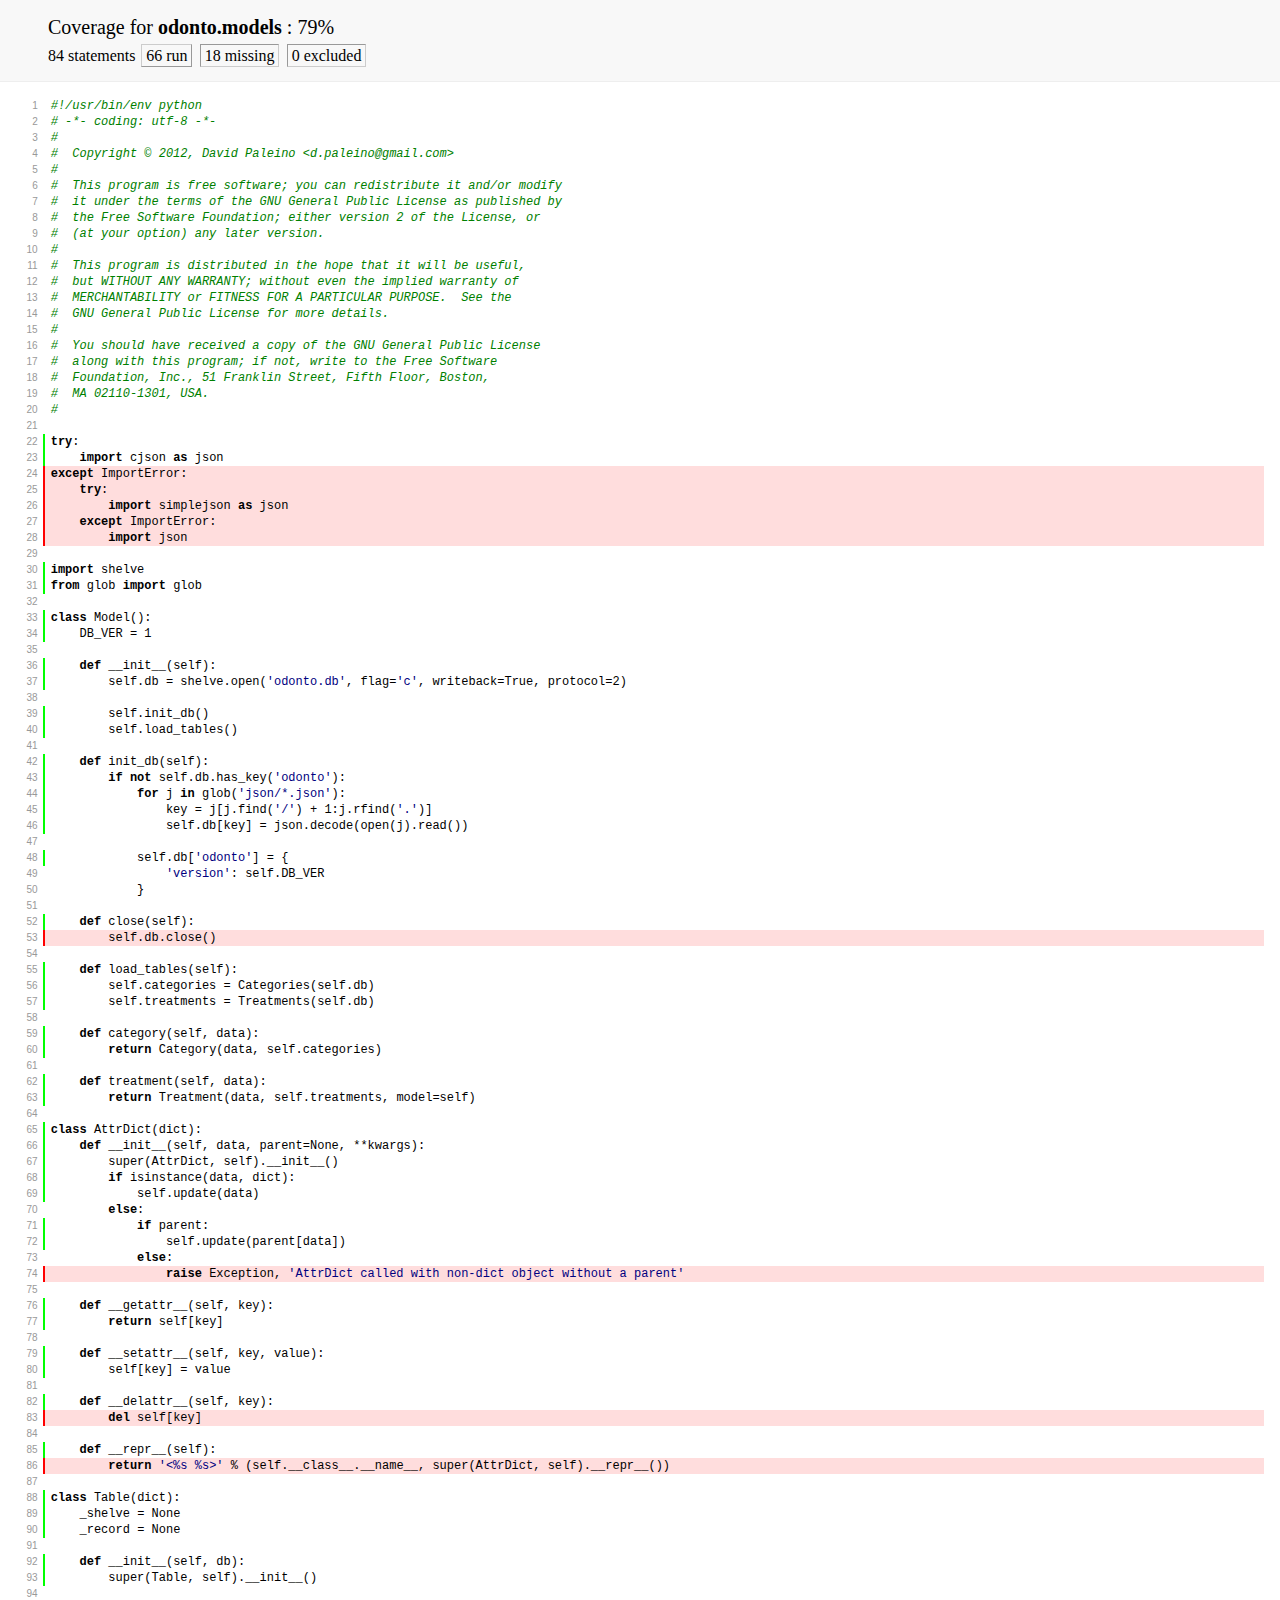
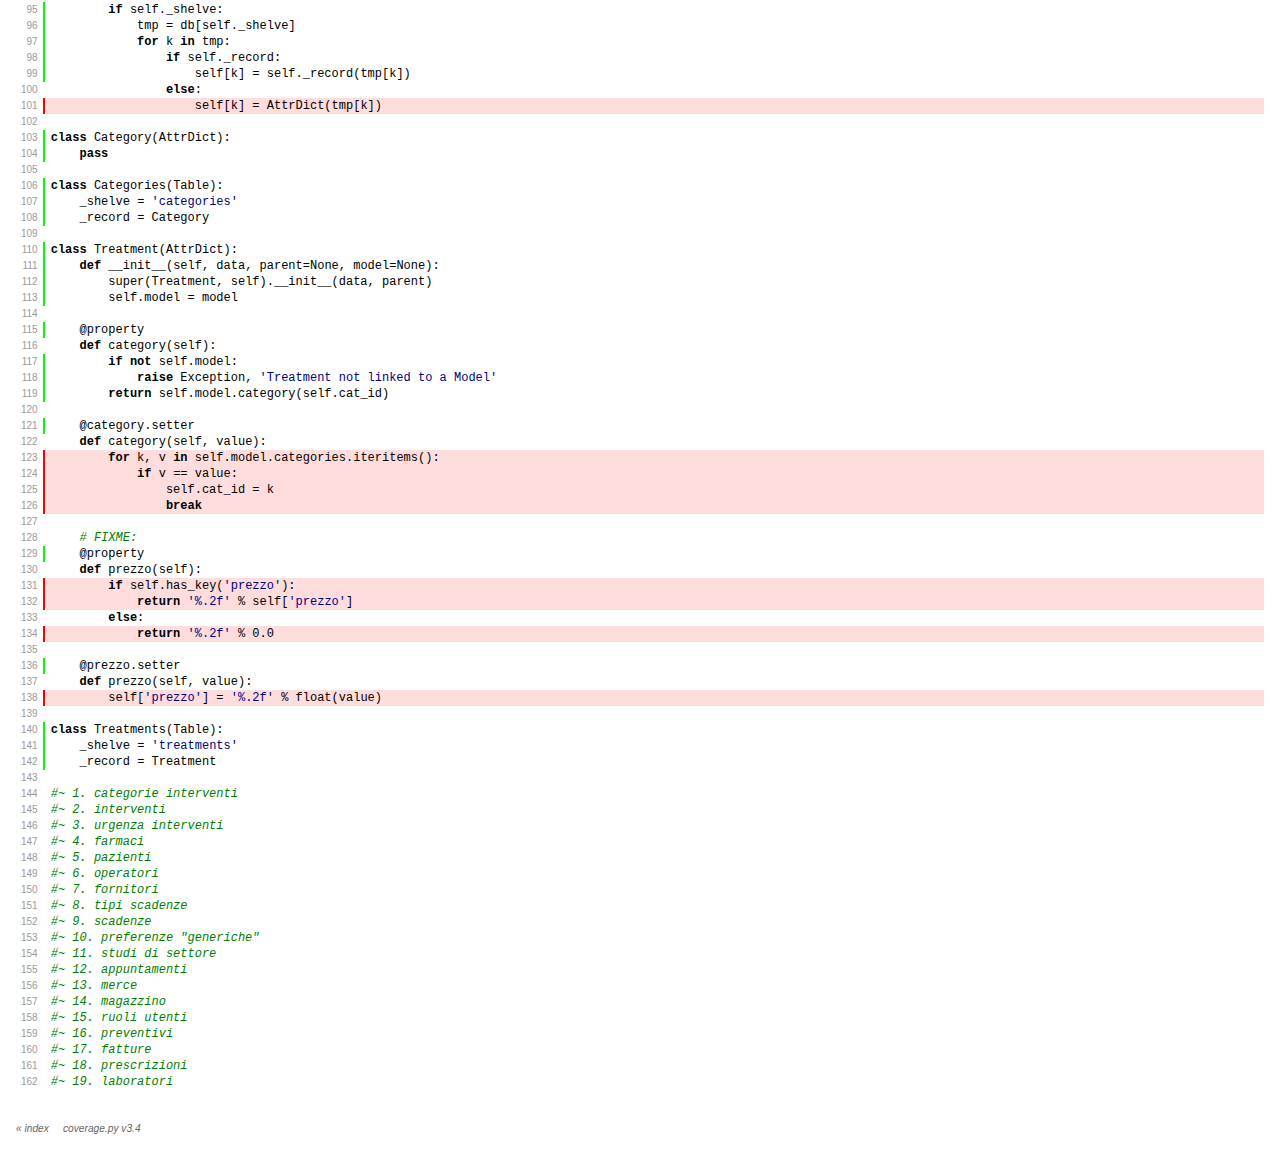
==== cover/odonto_models.html @ ccaab61a "Fix testsuite" ====
<!doctype html PUBLIC "-//W3C//DTD html 4.01//EN" "http://www.w3.org/TR/html4/strict.dtd">
<html>
<head>
    <meta http-equiv='Content-Type' content='text/html; charset=utf-8'>
    
    
    <meta http-equiv='X-UA-Compatible' content='IE=emulateIE7' />
    <title>Coverage for odonto.models: 79%</title>
    <link rel='stylesheet' href='style.css' type='text/css'>
    <script type='text/javascript' src='jquery.min.js'></script>
    <script type='text/javascript' src='coverage_html.js'></script>
    <script type='text/javascript' charset='utf-8'>
        jQuery(document).ready(pyfile_ready);
    </script>
</head>
<body id='pyfile'>

<div id='header'>
    <div class='content'>
        <h1>Coverage for <b>odonto.models</b> :
            <span class='pc_cov'>79%</span>
        </h1>
        <h2 class='stats'>
            84 statements
            <span class='run hide_run' onclick='toggle_lines(this, "run")'>66 run</span>
            <span class='mis' onclick='toggle_lines(this, "mis")'>18 missing</span>
            <span class='exc' onclick='toggle_lines(this, "exc")'>0 excluded</span>
            
        </h2>
    </div>
</div>

<div id='source'>
    <table cellspacing='0' cellpadding='0'>
        <tr>
            <td class='linenos' valign='top'>
<p id='n1' class='pln'><a href='#n1'>1</a></p>
<p id='n2' class='pln'><a href='#n2'>2</a></p>
<p id='n3' class='pln'><a href='#n3'>3</a></p>
<p id='n4' class='pln'><a href='#n4'>4</a></p>
<p id='n5' class='pln'><a href='#n5'>5</a></p>
<p id='n6' class='pln'><a href='#n6'>6</a></p>
<p id='n7' class='pln'><a href='#n7'>7</a></p>
<p id='n8' class='pln'><a href='#n8'>8</a></p>
<p id='n9' class='pln'><a href='#n9'>9</a></p>
<p id='n10' class='pln'><a href='#n10'>10</a></p>
<p id='n11' class='pln'><a href='#n11'>11</a></p>
<p id='n12' class='pln'><a href='#n12'>12</a></p>
<p id='n13' class='pln'><a href='#n13'>13</a></p>
<p id='n14' class='pln'><a href='#n14'>14</a></p>
<p id='n15' class='pln'><a href='#n15'>15</a></p>
<p id='n16' class='pln'><a href='#n16'>16</a></p>
<p id='n17' class='pln'><a href='#n17'>17</a></p>
<p id='n18' class='pln'><a href='#n18'>18</a></p>
<p id='n19' class='pln'><a href='#n19'>19</a></p>
<p id='n20' class='pln'><a href='#n20'>20</a></p>
<p id='n21' class='pln'><a href='#n21'>21</a></p>
<p id='n22' class='stm run hide_run'><a href='#n22'>22</a></p>
<p id='n23' class='stm run hide_run'><a href='#n23'>23</a></p>
<p id='n24' class='stm mis'><a href='#n24'>24</a></p>
<p id='n25' class='stm mis'><a href='#n25'>25</a></p>
<p id='n26' class='stm mis'><a href='#n26'>26</a></p>
<p id='n27' class='stm mis'><a href='#n27'>27</a></p>
<p id='n28' class='stm mis'><a href='#n28'>28</a></p>
<p id='n29' class='pln'><a href='#n29'>29</a></p>
<p id='n30' class='stm run hide_run'><a href='#n30'>30</a></p>
<p id='n31' class='stm run hide_run'><a href='#n31'>31</a></p>
<p id='n32' class='pln'><a href='#n32'>32</a></p>
<p id='n33' class='stm run hide_run'><a href='#n33'>33</a></p>
<p id='n34' class='stm run hide_run'><a href='#n34'>34</a></p>
<p id='n35' class='pln'><a href='#n35'>35</a></p>
<p id='n36' class='stm run hide_run'><a href='#n36'>36</a></p>
<p id='n37' class='stm run hide_run'><a href='#n37'>37</a></p>
<p id='n38' class='pln'><a href='#n38'>38</a></p>
<p id='n39' class='stm run hide_run'><a href='#n39'>39</a></p>
<p id='n40' class='stm run hide_run'><a href='#n40'>40</a></p>
<p id='n41' class='pln'><a href='#n41'>41</a></p>
<p id='n42' class='stm run hide_run'><a href='#n42'>42</a></p>
<p id='n43' class='stm run hide_run'><a href='#n43'>43</a></p>
<p id='n44' class='stm run hide_run'><a href='#n44'>44</a></p>
<p id='n45' class='stm run hide_run'><a href='#n45'>45</a></p>
<p id='n46' class='stm run hide_run'><a href='#n46'>46</a></p>
<p id='n47' class='pln'><a href='#n47'>47</a></p>
<p id='n48' class='stm run hide_run'><a href='#n48'>48</a></p>
<p id='n49' class='pln'><a href='#n49'>49</a></p>
<p id='n50' class='pln'><a href='#n50'>50</a></p>
<p id='n51' class='pln'><a href='#n51'>51</a></p>
<p id='n52' class='stm run hide_run'><a href='#n52'>52</a></p>
<p id='n53' class='stm mis'><a href='#n53'>53</a></p>
<p id='n54' class='pln'><a href='#n54'>54</a></p>
<p id='n55' class='stm run hide_run'><a href='#n55'>55</a></p>
<p id='n56' class='stm run hide_run'><a href='#n56'>56</a></p>
<p id='n57' class='stm run hide_run'><a href='#n57'>57</a></p>
<p id='n58' class='pln'><a href='#n58'>58</a></p>
<p id='n59' class='stm run hide_run'><a href='#n59'>59</a></p>
<p id='n60' class='stm run hide_run'><a href='#n60'>60</a></p>
<p id='n61' class='pln'><a href='#n61'>61</a></p>
<p id='n62' class='stm run hide_run'><a href='#n62'>62</a></p>
<p id='n63' class='stm run hide_run'><a href='#n63'>63</a></p>
<p id='n64' class='pln'><a href='#n64'>64</a></p>
<p id='n65' class='stm run hide_run'><a href='#n65'>65</a></p>
<p id='n66' class='stm run hide_run'><a href='#n66'>66</a></p>
<p id='n67' class='stm run hide_run'><a href='#n67'>67</a></p>
<p id='n68' class='stm run hide_run'><a href='#n68'>68</a></p>
<p id='n69' class='stm run hide_run'><a href='#n69'>69</a></p>
<p id='n70' class='pln'><a href='#n70'>70</a></p>
<p id='n71' class='stm run hide_run'><a href='#n71'>71</a></p>
<p id='n72' class='stm run hide_run'><a href='#n72'>72</a></p>
<p id='n73' class='pln'><a href='#n73'>73</a></p>
<p id='n74' class='stm mis'><a href='#n74'>74</a></p>
<p id='n75' class='pln'><a href='#n75'>75</a></p>
<p id='n76' class='stm run hide_run'><a href='#n76'>76</a></p>
<p id='n77' class='stm run hide_run'><a href='#n77'>77</a></p>
<p id='n78' class='pln'><a href='#n78'>78</a></p>
<p id='n79' class='stm run hide_run'><a href='#n79'>79</a></p>
<p id='n80' class='stm run hide_run'><a href='#n80'>80</a></p>
<p id='n81' class='pln'><a href='#n81'>81</a></p>
<p id='n82' class='stm run hide_run'><a href='#n82'>82</a></p>
<p id='n83' class='stm mis'><a href='#n83'>83</a></p>
<p id='n84' class='pln'><a href='#n84'>84</a></p>
<p id='n85' class='stm run hide_run'><a href='#n85'>85</a></p>
<p id='n86' class='stm mis'><a href='#n86'>86</a></p>
<p id='n87' class='pln'><a href='#n87'>87</a></p>
<p id='n88' class='stm run hide_run'><a href='#n88'>88</a></p>
<p id='n89' class='stm run hide_run'><a href='#n89'>89</a></p>
<p id='n90' class='stm run hide_run'><a href='#n90'>90</a></p>
<p id='n91' class='pln'><a href='#n91'>91</a></p>
<p id='n92' class='stm run hide_run'><a href='#n92'>92</a></p>
<p id='n93' class='stm run hide_run'><a href='#n93'>93</a></p>
<p id='n94' class='pln'><a href='#n94'>94</a></p>
<p id='n95' class='stm run hide_run'><a href='#n95'>95</a></p>
<p id='n96' class='stm run hide_run'><a href='#n96'>96</a></p>
<p id='n97' class='stm run hide_run'><a href='#n97'>97</a></p>
<p id='n98' class='stm run hide_run'><a href='#n98'>98</a></p>
<p id='n99' class='stm run hide_run'><a href='#n99'>99</a></p>
<p id='n100' class='pln'><a href='#n100'>100</a></p>
<p id='n101' class='stm mis'><a href='#n101'>101</a></p>
<p id='n102' class='pln'><a href='#n102'>102</a></p>
<p id='n103' class='stm run hide_run'><a href='#n103'>103</a></p>
<p id='n104' class='stm run hide_run'><a href='#n104'>104</a></p>
<p id='n105' class='pln'><a href='#n105'>105</a></p>
<p id='n106' class='stm run hide_run'><a href='#n106'>106</a></p>
<p id='n107' class='stm run hide_run'><a href='#n107'>107</a></p>
<p id='n108' class='stm run hide_run'><a href='#n108'>108</a></p>
<p id='n109' class='pln'><a href='#n109'>109</a></p>
<p id='n110' class='stm run hide_run'><a href='#n110'>110</a></p>
<p id='n111' class='stm run hide_run'><a href='#n111'>111</a></p>
<p id='n112' class='stm run hide_run'><a href='#n112'>112</a></p>
<p id='n113' class='stm run hide_run'><a href='#n113'>113</a></p>
<p id='n114' class='pln'><a href='#n114'>114</a></p>
<p id='n115' class='stm run hide_run'><a href='#n115'>115</a></p>
<p id='n116' class='pln'><a href='#n116'>116</a></p>
<p id='n117' class='stm run hide_run'><a href='#n117'>117</a></p>
<p id='n118' class='stm run hide_run'><a href='#n118'>118</a></p>
<p id='n119' class='stm run hide_run'><a href='#n119'>119</a></p>
<p id='n120' class='pln'><a href='#n120'>120</a></p>
<p id='n121' class='stm run hide_run'><a href='#n121'>121</a></p>
<p id='n122' class='pln'><a href='#n122'>122</a></p>
<p id='n123' class='stm mis'><a href='#n123'>123</a></p>
<p id='n124' class='stm mis'><a href='#n124'>124</a></p>
<p id='n125' class='stm mis'><a href='#n125'>125</a></p>
<p id='n126' class='stm mis'><a href='#n126'>126</a></p>
<p id='n127' class='pln'><a href='#n127'>127</a></p>
<p id='n128' class='pln'><a href='#n128'>128</a></p>
<p id='n129' class='stm run hide_run'><a href='#n129'>129</a></p>
<p id='n130' class='pln'><a href='#n130'>130</a></p>
<p id='n131' class='stm mis'><a href='#n131'>131</a></p>
<p id='n132' class='stm mis'><a href='#n132'>132</a></p>
<p id='n133' class='pln'><a href='#n133'>133</a></p>
<p id='n134' class='stm mis'><a href='#n134'>134</a></p>
<p id='n135' class='pln'><a href='#n135'>135</a></p>
<p id='n136' class='stm run hide_run'><a href='#n136'>136</a></p>
<p id='n137' class='pln'><a href='#n137'>137</a></p>
<p id='n138' class='stm mis'><a href='#n138'>138</a></p>
<p id='n139' class='pln'><a href='#n139'>139</a></p>
<p id='n140' class='stm run hide_run'><a href='#n140'>140</a></p>
<p id='n141' class='stm run hide_run'><a href='#n141'>141</a></p>
<p id='n142' class='stm run hide_run'><a href='#n142'>142</a></p>
<p id='n143' class='pln'><a href='#n143'>143</a></p>
<p id='n144' class='pln'><a href='#n144'>144</a></p>
<p id='n145' class='pln'><a href='#n145'>145</a></p>
<p id='n146' class='pln'><a href='#n146'>146</a></p>
<p id='n147' class='pln'><a href='#n147'>147</a></p>
<p id='n148' class='pln'><a href='#n148'>148</a></p>
<p id='n149' class='pln'><a href='#n149'>149</a></p>
<p id='n150' class='pln'><a href='#n150'>150</a></p>
<p id='n151' class='pln'><a href='#n151'>151</a></p>
<p id='n152' class='pln'><a href='#n152'>152</a></p>
<p id='n153' class='pln'><a href='#n153'>153</a></p>
<p id='n154' class='pln'><a href='#n154'>154</a></p>
<p id='n155' class='pln'><a href='#n155'>155</a></p>
<p id='n156' class='pln'><a href='#n156'>156</a></p>
<p id='n157' class='pln'><a href='#n157'>157</a></p>
<p id='n158' class='pln'><a href='#n158'>158</a></p>
<p id='n159' class='pln'><a href='#n159'>159</a></p>
<p id='n160' class='pln'><a href='#n160'>160</a></p>
<p id='n161' class='pln'><a href='#n161'>161</a></p>
<p id='n162' class='pln'><a href='#n162'>162</a></p>
                
            </td>
            <td class='text' valign='top'>
<p id='t1' class='pln'><span class='com'>#!/usr/bin/env python</span><span class='strut'>&nbsp;</span></p>
<p id='t2' class='pln'><span class='com'># -*- coding: utf-8 -*-</span><span class='strut'>&nbsp;</span></p>
<p id='t3' class='pln'><span class='com'>#</span><span class='strut'>&nbsp;</span></p>
<p id='t4' class='pln'><span class='com'>#&nbsp; Copyright © 2012, David Paleino &lt;d.paleino@gmail.com&gt;</span><span class='strut'>&nbsp;</span></p>
<p id='t5' class='pln'><span class='com'>#</span><span class='strut'>&nbsp;</span></p>
<p id='t6' class='pln'><span class='com'>#&nbsp; This program is free software; you can redistribute it and/or modify</span><span class='strut'>&nbsp;</span></p>
<p id='t7' class='pln'><span class='com'>#&nbsp; it under the terms of the GNU General Public License as published by</span><span class='strut'>&nbsp;</span></p>
<p id='t8' class='pln'><span class='com'>#&nbsp; the Free Software Foundation; either version 2 of the License, or</span><span class='strut'>&nbsp;</span></p>
<p id='t9' class='pln'><span class='com'>#&nbsp; (at your option) any later version.</span><span class='strut'>&nbsp;</span></p>
<p id='t10' class='pln'><span class='com'>#</span><span class='strut'>&nbsp;</span></p>
<p id='t11' class='pln'><span class='com'>#&nbsp; This program is distributed in the hope that it will be useful,</span><span class='strut'>&nbsp;</span></p>
<p id='t12' class='pln'><span class='com'>#&nbsp; but WITHOUT ANY WARRANTY; without even the implied warranty of</span><span class='strut'>&nbsp;</span></p>
<p id='t13' class='pln'><span class='com'>#&nbsp; MERCHANTABILITY or FITNESS FOR A PARTICULAR PURPOSE.&nbsp; See the</span><span class='strut'>&nbsp;</span></p>
<p id='t14' class='pln'><span class='com'>#&nbsp; GNU General Public License for more details.</span><span class='strut'>&nbsp;</span></p>
<p id='t15' class='pln'><span class='com'>#</span><span class='strut'>&nbsp;</span></p>
<p id='t16' class='pln'><span class='com'>#&nbsp; You should have received a copy of the GNU General Public License</span><span class='strut'>&nbsp;</span></p>
<p id='t17' class='pln'><span class='com'>#&nbsp; along with this program; if not, write to the Free Software</span><span class='strut'>&nbsp;</span></p>
<p id='t18' class='pln'><span class='com'>#&nbsp; Foundation, Inc., 51 Franklin Street, Fifth Floor, Boston,</span><span class='strut'>&nbsp;</span></p>
<p id='t19' class='pln'><span class='com'>#&nbsp; MA 02110-1301, USA.</span><span class='strut'>&nbsp;</span></p>
<p id='t20' class='pln'><span class='com'>#</span><span class='strut'>&nbsp;</span></p>
<p id='t21' class='pln'><span class='strut'>&nbsp;</span></p>
<p id='t22' class='stm run hide_run'><span class='key'>try</span><span class='op'>:</span><span class='strut'>&nbsp;</span></p>
<p id='t23' class='stm run hide_run'>&nbsp; &nbsp; <span class='key'>import</span> <span class='nam'>cjson</span> <span class='key'>as</span> <span class='nam'>json</span><span class='strut'>&nbsp;</span></p>
<p id='t24' class='stm mis'><span class='key'>except</span> <span class='nam'>ImportError</span><span class='op'>:</span><span class='strut'>&nbsp;</span></p>
<p id='t25' class='stm mis'>&nbsp; &nbsp; <span class='key'>try</span><span class='op'>:</span><span class='strut'>&nbsp;</span></p>
<p id='t26' class='stm mis'>&nbsp; &nbsp; &nbsp; &nbsp; <span class='key'>import</span> <span class='nam'>simplejson</span> <span class='key'>as</span> <span class='nam'>json</span><span class='strut'>&nbsp;</span></p>
<p id='t27' class='stm mis'>&nbsp; &nbsp; <span class='key'>except</span> <span class='nam'>ImportError</span><span class='op'>:</span><span class='strut'>&nbsp;</span></p>
<p id='t28' class='stm mis'>&nbsp; &nbsp; &nbsp; &nbsp; <span class='key'>import</span> <span class='nam'>json</span><span class='strut'>&nbsp;</span></p>
<p id='t29' class='pln'><span class='strut'>&nbsp;</span></p>
<p id='t30' class='stm run hide_run'><span class='key'>import</span> <span class='nam'>shelve</span><span class='strut'>&nbsp;</span></p>
<p id='t31' class='stm run hide_run'><span class='key'>from</span> <span class='nam'>glob</span> <span class='key'>import</span> <span class='nam'>glob</span><span class='strut'>&nbsp;</span></p>
<p id='t32' class='pln'><span class='strut'>&nbsp;</span></p>
<p id='t33' class='stm run hide_run'><span class='key'>class</span> <span class='nam'>Model</span><span class='op'>(</span><span class='op'>)</span><span class='op'>:</span><span class='strut'>&nbsp;</span></p>
<p id='t34' class='stm run hide_run'>&nbsp; &nbsp; <span class='nam'>DB_VER</span> <span class='op'>=</span> <span class='num'>1</span><span class='strut'>&nbsp;</span></p>
<p id='t35' class='pln'><span class='strut'>&nbsp;</span></p>
<p id='t36' class='stm run hide_run'>&nbsp; &nbsp; <span class='key'>def</span> <span class='nam'>__init__</span><span class='op'>(</span><span class='nam'>self</span><span class='op'>)</span><span class='op'>:</span><span class='strut'>&nbsp;</span></p>
<p id='t37' class='stm run hide_run'>&nbsp; &nbsp; &nbsp; &nbsp; <span class='nam'>self</span><span class='op'>.</span><span class='nam'>db</span> <span class='op'>=</span> <span class='nam'>shelve</span><span class='op'>.</span><span class='nam'>open</span><span class='op'>(</span><span class='str'>&#39;odonto.db&#39;</span><span class='op'>,</span> <span class='nam'>flag</span><span class='op'>=</span><span class='str'>&#39;c&#39;</span><span class='op'>,</span> <span class='nam'>writeback</span><span class='op'>=</span><span class='nam'>True</span><span class='op'>,</span> <span class='nam'>protocol</span><span class='op'>=</span><span class='num'>2</span><span class='op'>)</span><span class='strut'>&nbsp;</span></p>
<p id='t38' class='pln'><span class='strut'>&nbsp;</span></p>
<p id='t39' class='stm run hide_run'>&nbsp; &nbsp; &nbsp; &nbsp; <span class='nam'>self</span><span class='op'>.</span><span class='nam'>init_db</span><span class='op'>(</span><span class='op'>)</span><span class='strut'>&nbsp;</span></p>
<p id='t40' class='stm run hide_run'>&nbsp; &nbsp; &nbsp; &nbsp; <span class='nam'>self</span><span class='op'>.</span><span class='nam'>load_tables</span><span class='op'>(</span><span class='op'>)</span><span class='strut'>&nbsp;</span></p>
<p id='t41' class='pln'><span class='strut'>&nbsp;</span></p>
<p id='t42' class='stm run hide_run'>&nbsp; &nbsp; <span class='key'>def</span> <span class='nam'>init_db</span><span class='op'>(</span><span class='nam'>self</span><span class='op'>)</span><span class='op'>:</span><span class='strut'>&nbsp;</span></p>
<p id='t43' class='stm run hide_run'>&nbsp; &nbsp; &nbsp; &nbsp; <span class='key'>if</span> <span class='key'>not</span> <span class='nam'>self</span><span class='op'>.</span><span class='nam'>db</span><span class='op'>.</span><span class='nam'>has_key</span><span class='op'>(</span><span class='str'>&#39;odonto&#39;</span><span class='op'>)</span><span class='op'>:</span><span class='strut'>&nbsp;</span></p>
<p id='t44' class='stm run hide_run'>&nbsp; &nbsp; &nbsp; &nbsp; &nbsp; &nbsp; <span class='key'>for</span> <span class='nam'>j</span> <span class='key'>in</span> <span class='nam'>glob</span><span class='op'>(</span><span class='str'>&#39;json/*.json&#39;</span><span class='op'>)</span><span class='op'>:</span><span class='strut'>&nbsp;</span></p>
<p id='t45' class='stm run hide_run'>&nbsp; &nbsp; &nbsp; &nbsp; &nbsp; &nbsp; &nbsp; &nbsp; <span class='nam'>key</span> <span class='op'>=</span> <span class='nam'>j</span><span class='op'>[</span><span class='nam'>j</span><span class='op'>.</span><span class='nam'>find</span><span class='op'>(</span><span class='str'>&#39;/&#39;</span><span class='op'>)</span> <span class='op'>+</span> <span class='num'>1</span><span class='op'>:</span><span class='nam'>j</span><span class='op'>.</span><span class='nam'>rfind</span><span class='op'>(</span><span class='str'>&#39;.&#39;</span><span class='op'>)</span><span class='op'>]</span><span class='strut'>&nbsp;</span></p>
<p id='t46' class='stm run hide_run'>&nbsp; &nbsp; &nbsp; &nbsp; &nbsp; &nbsp; &nbsp; &nbsp; <span class='nam'>self</span><span class='op'>.</span><span class='nam'>db</span><span class='op'>[</span><span class='nam'>key</span><span class='op'>]</span> <span class='op'>=</span> <span class='nam'>json</span><span class='op'>.</span><span class='nam'>decode</span><span class='op'>(</span><span class='nam'>open</span><span class='op'>(</span><span class='nam'>j</span><span class='op'>)</span><span class='op'>.</span><span class='nam'>read</span><span class='op'>(</span><span class='op'>)</span><span class='op'>)</span><span class='strut'>&nbsp;</span></p>
<p id='t47' class='pln'><span class='strut'>&nbsp;</span></p>
<p id='t48' class='stm run hide_run'>&nbsp; &nbsp; &nbsp; &nbsp; &nbsp; &nbsp; <span class='nam'>self</span><span class='op'>.</span><span class='nam'>db</span><span class='op'>[</span><span class='str'>&#39;odonto&#39;</span><span class='op'>]</span> <span class='op'>=</span> <span class='op'>{</span><span class='strut'>&nbsp;</span></p>
<p id='t49' class='pln'>&nbsp; &nbsp; &nbsp; &nbsp; &nbsp; &nbsp; &nbsp; &nbsp; <span class='str'>&#39;version&#39;</span><span class='op'>:</span> <span class='nam'>self</span><span class='op'>.</span><span class='nam'>DB_VER</span><span class='strut'>&nbsp;</span></p>
<p id='t50' class='pln'>&nbsp; &nbsp; &nbsp; &nbsp; &nbsp; &nbsp; <span class='op'>}</span><span class='strut'>&nbsp;</span></p>
<p id='t51' class='pln'><span class='strut'>&nbsp;</span></p>
<p id='t52' class='stm run hide_run'>&nbsp; &nbsp; <span class='key'>def</span> <span class='nam'>close</span><span class='op'>(</span><span class='nam'>self</span><span class='op'>)</span><span class='op'>:</span><span class='strut'>&nbsp;</span></p>
<p id='t53' class='stm mis'>&nbsp; &nbsp; &nbsp; &nbsp; <span class='nam'>self</span><span class='op'>.</span><span class='nam'>db</span><span class='op'>.</span><span class='nam'>close</span><span class='op'>(</span><span class='op'>)</span><span class='strut'>&nbsp;</span></p>
<p id='t54' class='pln'><span class='strut'>&nbsp;</span></p>
<p id='t55' class='stm run hide_run'>&nbsp; &nbsp; <span class='key'>def</span> <span class='nam'>load_tables</span><span class='op'>(</span><span class='nam'>self</span><span class='op'>)</span><span class='op'>:</span><span class='strut'>&nbsp;</span></p>
<p id='t56' class='stm run hide_run'>&nbsp; &nbsp; &nbsp; &nbsp; <span class='nam'>self</span><span class='op'>.</span><span class='nam'>categories</span> <span class='op'>=</span> <span class='nam'>Categories</span><span class='op'>(</span><span class='nam'>self</span><span class='op'>.</span><span class='nam'>db</span><span class='op'>)</span><span class='strut'>&nbsp;</span></p>
<p id='t57' class='stm run hide_run'>&nbsp; &nbsp; &nbsp; &nbsp; <span class='nam'>self</span><span class='op'>.</span><span class='nam'>treatments</span> <span class='op'>=</span> <span class='nam'>Treatments</span><span class='op'>(</span><span class='nam'>self</span><span class='op'>.</span><span class='nam'>db</span><span class='op'>)</span><span class='strut'>&nbsp;</span></p>
<p id='t58' class='pln'><span class='strut'>&nbsp;</span></p>
<p id='t59' class='stm run hide_run'>&nbsp; &nbsp; <span class='key'>def</span> <span class='nam'>category</span><span class='op'>(</span><span class='nam'>self</span><span class='op'>,</span> <span class='nam'>data</span><span class='op'>)</span><span class='op'>:</span><span class='strut'>&nbsp;</span></p>
<p id='t60' class='stm run hide_run'>&nbsp; &nbsp; &nbsp; &nbsp; <span class='key'>return</span> <span class='nam'>Category</span><span class='op'>(</span><span class='nam'>data</span><span class='op'>,</span> <span class='nam'>self</span><span class='op'>.</span><span class='nam'>categories</span><span class='op'>)</span><span class='strut'>&nbsp;</span></p>
<p id='t61' class='pln'><span class='strut'>&nbsp;</span></p>
<p id='t62' class='stm run hide_run'>&nbsp; &nbsp; <span class='key'>def</span> <span class='nam'>treatment</span><span class='op'>(</span><span class='nam'>self</span><span class='op'>,</span> <span class='nam'>data</span><span class='op'>)</span><span class='op'>:</span><span class='strut'>&nbsp;</span></p>
<p id='t63' class='stm run hide_run'>&nbsp; &nbsp; &nbsp; &nbsp; <span class='key'>return</span> <span class='nam'>Treatment</span><span class='op'>(</span><span class='nam'>data</span><span class='op'>,</span> <span class='nam'>self</span><span class='op'>.</span><span class='nam'>treatments</span><span class='op'>,</span> <span class='nam'>model</span><span class='op'>=</span><span class='nam'>self</span><span class='op'>)</span><span class='strut'>&nbsp;</span></p>
<p id='t64' class='pln'><span class='strut'>&nbsp;</span></p>
<p id='t65' class='stm run hide_run'><span class='key'>class</span> <span class='nam'>AttrDict</span><span class='op'>(</span><span class='nam'>dict</span><span class='op'>)</span><span class='op'>:</span><span class='strut'>&nbsp;</span></p>
<p id='t66' class='stm run hide_run'>&nbsp; &nbsp; <span class='key'>def</span> <span class='nam'>__init__</span><span class='op'>(</span><span class='nam'>self</span><span class='op'>,</span> <span class='nam'>data</span><span class='op'>,</span> <span class='nam'>parent</span><span class='op'>=</span><span class='nam'>None</span><span class='op'>,</span> <span class='op'>**</span><span class='nam'>kwargs</span><span class='op'>)</span><span class='op'>:</span><span class='strut'>&nbsp;</span></p>
<p id='t67' class='stm run hide_run'>&nbsp; &nbsp; &nbsp; &nbsp; <span class='nam'>super</span><span class='op'>(</span><span class='nam'>AttrDict</span><span class='op'>,</span> <span class='nam'>self</span><span class='op'>)</span><span class='op'>.</span><span class='nam'>__init__</span><span class='op'>(</span><span class='op'>)</span><span class='strut'>&nbsp;</span></p>
<p id='t68' class='stm run hide_run'>&nbsp; &nbsp; &nbsp; &nbsp; <span class='key'>if</span> <span class='nam'>isinstance</span><span class='op'>(</span><span class='nam'>data</span><span class='op'>,</span> <span class='nam'>dict</span><span class='op'>)</span><span class='op'>:</span><span class='strut'>&nbsp;</span></p>
<p id='t69' class='stm run hide_run'>&nbsp; &nbsp; &nbsp; &nbsp; &nbsp; &nbsp; <span class='nam'>self</span><span class='op'>.</span><span class='nam'>update</span><span class='op'>(</span><span class='nam'>data</span><span class='op'>)</span><span class='strut'>&nbsp;</span></p>
<p id='t70' class='pln'>&nbsp; &nbsp; &nbsp; &nbsp; <span class='key'>else</span><span class='op'>:</span><span class='strut'>&nbsp;</span></p>
<p id='t71' class='stm run hide_run'>&nbsp; &nbsp; &nbsp; &nbsp; &nbsp; &nbsp; <span class='key'>if</span> <span class='nam'>parent</span><span class='op'>:</span><span class='strut'>&nbsp;</span></p>
<p id='t72' class='stm run hide_run'>&nbsp; &nbsp; &nbsp; &nbsp; &nbsp; &nbsp; &nbsp; &nbsp; <span class='nam'>self</span><span class='op'>.</span><span class='nam'>update</span><span class='op'>(</span><span class='nam'>parent</span><span class='op'>[</span><span class='nam'>data</span><span class='op'>]</span><span class='op'>)</span><span class='strut'>&nbsp;</span></p>
<p id='t73' class='pln'>&nbsp; &nbsp; &nbsp; &nbsp; &nbsp; &nbsp; <span class='key'>else</span><span class='op'>:</span><span class='strut'>&nbsp;</span></p>
<p id='t74' class='stm mis'>&nbsp; &nbsp; &nbsp; &nbsp; &nbsp; &nbsp; &nbsp; &nbsp; <span class='key'>raise</span> <span class='nam'>Exception</span><span class='op'>,</span> <span class='str'>&#39;AttrDict called with non-dict object without a parent&#39;</span><span class='strut'>&nbsp;</span></p>
<p id='t75' class='pln'><span class='strut'>&nbsp;</span></p>
<p id='t76' class='stm run hide_run'>&nbsp; &nbsp; <span class='key'>def</span> <span class='nam'>__getattr__</span><span class='op'>(</span><span class='nam'>self</span><span class='op'>,</span> <span class='nam'>key</span><span class='op'>)</span><span class='op'>:</span><span class='strut'>&nbsp;</span></p>
<p id='t77' class='stm run hide_run'>&nbsp; &nbsp; &nbsp; &nbsp; <span class='key'>return</span> <span class='nam'>self</span><span class='op'>[</span><span class='nam'>key</span><span class='op'>]</span><span class='strut'>&nbsp;</span></p>
<p id='t78' class='pln'><span class='strut'>&nbsp;</span></p>
<p id='t79' class='stm run hide_run'>&nbsp; &nbsp; <span class='key'>def</span> <span class='nam'>__setattr__</span><span class='op'>(</span><span class='nam'>self</span><span class='op'>,</span> <span class='nam'>key</span><span class='op'>,</span> <span class='nam'>value</span><span class='op'>)</span><span class='op'>:</span><span class='strut'>&nbsp;</span></p>
<p id='t80' class='stm run hide_run'>&nbsp; &nbsp; &nbsp; &nbsp; <span class='nam'>self</span><span class='op'>[</span><span class='nam'>key</span><span class='op'>]</span> <span class='op'>=</span> <span class='nam'>value</span><span class='strut'>&nbsp;</span></p>
<p id='t81' class='pln'><span class='strut'>&nbsp;</span></p>
<p id='t82' class='stm run hide_run'>&nbsp; &nbsp; <span class='key'>def</span> <span class='nam'>__delattr__</span><span class='op'>(</span><span class='nam'>self</span><span class='op'>,</span> <span class='nam'>key</span><span class='op'>)</span><span class='op'>:</span><span class='strut'>&nbsp;</span></p>
<p id='t83' class='stm mis'>&nbsp; &nbsp; &nbsp; &nbsp; <span class='key'>del</span> <span class='nam'>self</span><span class='op'>[</span><span class='nam'>key</span><span class='op'>]</span><span class='strut'>&nbsp;</span></p>
<p id='t84' class='pln'><span class='strut'>&nbsp;</span></p>
<p id='t85' class='stm run hide_run'>&nbsp; &nbsp; <span class='key'>def</span> <span class='nam'>__repr__</span><span class='op'>(</span><span class='nam'>self</span><span class='op'>)</span><span class='op'>:</span><span class='strut'>&nbsp;</span></p>
<p id='t86' class='stm mis'>&nbsp; &nbsp; &nbsp; &nbsp; <span class='key'>return</span> <span class='str'>&#39;&lt;%s %s&gt;&#39;</span> <span class='op'>%</span> <span class='op'>(</span><span class='nam'>self</span><span class='op'>.</span><span class='nam'>__class__</span><span class='op'>.</span><span class='nam'>__name__</span><span class='op'>,</span> <span class='nam'>super</span><span class='op'>(</span><span class='nam'>AttrDict</span><span class='op'>,</span> <span class='nam'>self</span><span class='op'>)</span><span class='op'>.</span><span class='nam'>__repr__</span><span class='op'>(</span><span class='op'>)</span><span class='op'>)</span><span class='strut'>&nbsp;</span></p>
<p id='t87' class='pln'><span class='strut'>&nbsp;</span></p>
<p id='t88' class='stm run hide_run'><span class='key'>class</span> <span class='nam'>Table</span><span class='op'>(</span><span class='nam'>dict</span><span class='op'>)</span><span class='op'>:</span><span class='strut'>&nbsp;</span></p>
<p id='t89' class='stm run hide_run'>&nbsp; &nbsp; <span class='nam'>_shelve</span> <span class='op'>=</span> <span class='nam'>None</span><span class='strut'>&nbsp;</span></p>
<p id='t90' class='stm run hide_run'>&nbsp; &nbsp; <span class='nam'>_record</span> <span class='op'>=</span> <span class='nam'>None</span><span class='strut'>&nbsp;</span></p>
<p id='t91' class='pln'><span class='strut'>&nbsp;</span></p>
<p id='t92' class='stm run hide_run'>&nbsp; &nbsp; <span class='key'>def</span> <span class='nam'>__init__</span><span class='op'>(</span><span class='nam'>self</span><span class='op'>,</span> <span class='nam'>db</span><span class='op'>)</span><span class='op'>:</span><span class='strut'>&nbsp;</span></p>
<p id='t93' class='stm run hide_run'>&nbsp; &nbsp; &nbsp; &nbsp; <span class='nam'>super</span><span class='op'>(</span><span class='nam'>Table</span><span class='op'>,</span> <span class='nam'>self</span><span class='op'>)</span><span class='op'>.</span><span class='nam'>__init__</span><span class='op'>(</span><span class='op'>)</span><span class='strut'>&nbsp;</span></p>
<p id='t94' class='pln'><span class='strut'>&nbsp;</span></p>
<p id='t95' class='stm run hide_run'>&nbsp; &nbsp; &nbsp; &nbsp; <span class='key'>if</span> <span class='nam'>self</span><span class='op'>.</span><span class='nam'>_shelve</span><span class='op'>:</span><span class='strut'>&nbsp;</span></p>
<p id='t96' class='stm run hide_run'>&nbsp; &nbsp; &nbsp; &nbsp; &nbsp; &nbsp; <span class='nam'>tmp</span> <span class='op'>=</span> <span class='nam'>db</span><span class='op'>[</span><span class='nam'>self</span><span class='op'>.</span><span class='nam'>_shelve</span><span class='op'>]</span><span class='strut'>&nbsp;</span></p>
<p id='t97' class='stm run hide_run'>&nbsp; &nbsp; &nbsp; &nbsp; &nbsp; &nbsp; <span class='key'>for</span> <span class='nam'>k</span> <span class='key'>in</span> <span class='nam'>tmp</span><span class='op'>:</span><span class='strut'>&nbsp;</span></p>
<p id='t98' class='stm run hide_run'>&nbsp; &nbsp; &nbsp; &nbsp; &nbsp; &nbsp; &nbsp; &nbsp; <span class='key'>if</span> <span class='nam'>self</span><span class='op'>.</span><span class='nam'>_record</span><span class='op'>:</span><span class='strut'>&nbsp;</span></p>
<p id='t99' class='stm run hide_run'>&nbsp; &nbsp; &nbsp; &nbsp; &nbsp; &nbsp; &nbsp; &nbsp; &nbsp; &nbsp; <span class='nam'>self</span><span class='op'>[</span><span class='nam'>k</span><span class='op'>]</span> <span class='op'>=</span> <span class='nam'>self</span><span class='op'>.</span><span class='nam'>_record</span><span class='op'>(</span><span class='nam'>tmp</span><span class='op'>[</span><span class='nam'>k</span><span class='op'>]</span><span class='op'>)</span><span class='strut'>&nbsp;</span></p>
<p id='t100' class='pln'>&nbsp; &nbsp; &nbsp; &nbsp; &nbsp; &nbsp; &nbsp; &nbsp; <span class='key'>else</span><span class='op'>:</span><span class='strut'>&nbsp;</span></p>
<p id='t101' class='stm mis'>&nbsp; &nbsp; &nbsp; &nbsp; &nbsp; &nbsp; &nbsp; &nbsp; &nbsp; &nbsp; <span class='nam'>self</span><span class='op'>[</span><span class='nam'>k</span><span class='op'>]</span> <span class='op'>=</span> <span class='nam'>AttrDict</span><span class='op'>(</span><span class='nam'>tmp</span><span class='op'>[</span><span class='nam'>k</span><span class='op'>]</span><span class='op'>)</span><span class='strut'>&nbsp;</span></p>
<p id='t102' class='pln'><span class='strut'>&nbsp;</span></p>
<p id='t103' class='stm run hide_run'><span class='key'>class</span> <span class='nam'>Category</span><span class='op'>(</span><span class='nam'>AttrDict</span><span class='op'>)</span><span class='op'>:</span><span class='strut'>&nbsp;</span></p>
<p id='t104' class='stm run hide_run'>&nbsp; &nbsp; <span class='key'>pass</span><span class='strut'>&nbsp;</span></p>
<p id='t105' class='pln'><span class='strut'>&nbsp;</span></p>
<p id='t106' class='stm run hide_run'><span class='key'>class</span> <span class='nam'>Categories</span><span class='op'>(</span><span class='nam'>Table</span><span class='op'>)</span><span class='op'>:</span><span class='strut'>&nbsp;</span></p>
<p id='t107' class='stm run hide_run'>&nbsp; &nbsp; <span class='nam'>_shelve</span> <span class='op'>=</span> <span class='str'>&#39;categories&#39;</span><span class='strut'>&nbsp;</span></p>
<p id='t108' class='stm run hide_run'>&nbsp; &nbsp; <span class='nam'>_record</span> <span class='op'>=</span> <span class='nam'>Category</span><span class='strut'>&nbsp;</span></p>
<p id='t109' class='pln'><span class='strut'>&nbsp;</span></p>
<p id='t110' class='stm run hide_run'><span class='key'>class</span> <span class='nam'>Treatment</span><span class='op'>(</span><span class='nam'>AttrDict</span><span class='op'>)</span><span class='op'>:</span><span class='strut'>&nbsp;</span></p>
<p id='t111' class='stm run hide_run'>&nbsp; &nbsp; <span class='key'>def</span> <span class='nam'>__init__</span><span class='op'>(</span><span class='nam'>self</span><span class='op'>,</span> <span class='nam'>data</span><span class='op'>,</span> <span class='nam'>parent</span><span class='op'>=</span><span class='nam'>None</span><span class='op'>,</span> <span class='nam'>model</span><span class='op'>=</span><span class='nam'>None</span><span class='op'>)</span><span class='op'>:</span><span class='strut'>&nbsp;</span></p>
<p id='t112' class='stm run hide_run'>&nbsp; &nbsp; &nbsp; &nbsp; <span class='nam'>super</span><span class='op'>(</span><span class='nam'>Treatment</span><span class='op'>,</span> <span class='nam'>self</span><span class='op'>)</span><span class='op'>.</span><span class='nam'>__init__</span><span class='op'>(</span><span class='nam'>data</span><span class='op'>,</span> <span class='nam'>parent</span><span class='op'>)</span><span class='strut'>&nbsp;</span></p>
<p id='t113' class='stm run hide_run'>&nbsp; &nbsp; &nbsp; &nbsp; <span class='nam'>self</span><span class='op'>.</span><span class='nam'>model</span> <span class='op'>=</span> <span class='nam'>model</span><span class='strut'>&nbsp;</span></p>
<p id='t114' class='pln'><span class='strut'>&nbsp;</span></p>
<p id='t115' class='stm run hide_run'>&nbsp; &nbsp; <span class='op'>@</span><span class='nam'>property</span><span class='strut'>&nbsp;</span></p>
<p id='t116' class='pln'>&nbsp; &nbsp; <span class='key'>def</span> <span class='nam'>category</span><span class='op'>(</span><span class='nam'>self</span><span class='op'>)</span><span class='op'>:</span><span class='strut'>&nbsp;</span></p>
<p id='t117' class='stm run hide_run'>&nbsp; &nbsp; &nbsp; &nbsp; <span class='key'>if</span> <span class='key'>not</span> <span class='nam'>self</span><span class='op'>.</span><span class='nam'>model</span><span class='op'>:</span><span class='strut'>&nbsp;</span></p>
<p id='t118' class='stm run hide_run'>&nbsp; &nbsp; &nbsp; &nbsp; &nbsp; &nbsp; <span class='key'>raise</span> <span class='nam'>Exception</span><span class='op'>,</span> <span class='str'>&#39;Treatment not linked to a Model&#39;</span><span class='strut'>&nbsp;</span></p>
<p id='t119' class='stm run hide_run'>&nbsp; &nbsp; &nbsp; &nbsp; <span class='key'>return</span> <span class='nam'>self</span><span class='op'>.</span><span class='nam'>model</span><span class='op'>.</span><span class='nam'>category</span><span class='op'>(</span><span class='nam'>self</span><span class='op'>.</span><span class='nam'>cat_id</span><span class='op'>)</span><span class='strut'>&nbsp;</span></p>
<p id='t120' class='pln'><span class='strut'>&nbsp;</span></p>
<p id='t121' class='stm run hide_run'>&nbsp; &nbsp; <span class='op'>@</span><span class='nam'>category</span><span class='op'>.</span><span class='nam'>setter</span><span class='strut'>&nbsp;</span></p>
<p id='t122' class='pln'>&nbsp; &nbsp; <span class='key'>def</span> <span class='nam'>category</span><span class='op'>(</span><span class='nam'>self</span><span class='op'>,</span> <span class='nam'>value</span><span class='op'>)</span><span class='op'>:</span><span class='strut'>&nbsp;</span></p>
<p id='t123' class='stm mis'>&nbsp; &nbsp; &nbsp; &nbsp; <span class='key'>for</span> <span class='nam'>k</span><span class='op'>,</span> <span class='nam'>v</span> <span class='key'>in</span> <span class='nam'>self</span><span class='op'>.</span><span class='nam'>model</span><span class='op'>.</span><span class='nam'>categories</span><span class='op'>.</span><span class='nam'>iteritems</span><span class='op'>(</span><span class='op'>)</span><span class='op'>:</span><span class='strut'>&nbsp;</span></p>
<p id='t124' class='stm mis'>&nbsp; &nbsp; &nbsp; &nbsp; &nbsp; &nbsp; <span class='key'>if</span> <span class='nam'>v</span> <span class='op'>==</span> <span class='nam'>value</span><span class='op'>:</span><span class='strut'>&nbsp;</span></p>
<p id='t125' class='stm mis'>&nbsp; &nbsp; &nbsp; &nbsp; &nbsp; &nbsp; &nbsp; &nbsp; <span class='nam'>self</span><span class='op'>.</span><span class='nam'>cat_id</span> <span class='op'>=</span> <span class='nam'>k</span><span class='strut'>&nbsp;</span></p>
<p id='t126' class='stm mis'>&nbsp; &nbsp; &nbsp; &nbsp; &nbsp; &nbsp; &nbsp; &nbsp; <span class='key'>break</span><span class='strut'>&nbsp;</span></p>
<p id='t127' class='pln'><span class='strut'>&nbsp;</span></p>
<p id='t128' class='pln'>&nbsp; &nbsp; <span class='com'># FIXME: </span><span class='strut'>&nbsp;</span></p>
<p id='t129' class='stm run hide_run'>&nbsp; &nbsp; <span class='op'>@</span><span class='nam'>property</span><span class='strut'>&nbsp;</span></p>
<p id='t130' class='pln'>&nbsp; &nbsp; <span class='key'>def</span> <span class='nam'>prezzo</span><span class='op'>(</span><span class='nam'>self</span><span class='op'>)</span><span class='op'>:</span><span class='strut'>&nbsp;</span></p>
<p id='t131' class='stm mis'>&nbsp; &nbsp; &nbsp; &nbsp; <span class='key'>if</span> <span class='nam'>self</span><span class='op'>.</span><span class='nam'>has_key</span><span class='op'>(</span><span class='str'>&#39;prezzo&#39;</span><span class='op'>)</span><span class='op'>:</span><span class='strut'>&nbsp;</span></p>
<p id='t132' class='stm mis'>&nbsp; &nbsp; &nbsp; &nbsp; &nbsp; &nbsp; <span class='key'>return</span> <span class='str'>&#39;%.2f&#39;</span> <span class='op'>%</span> <span class='nam'>self</span><span class='op'>[</span><span class='str'>&#39;prezzo&#39;</span><span class='op'>]</span><span class='strut'>&nbsp;</span></p>
<p id='t133' class='pln'>&nbsp; &nbsp; &nbsp; &nbsp; <span class='key'>else</span><span class='op'>:</span><span class='strut'>&nbsp;</span></p>
<p id='t134' class='stm mis'>&nbsp; &nbsp; &nbsp; &nbsp; &nbsp; &nbsp; <span class='key'>return</span> <span class='str'>&#39;%.2f&#39;</span> <span class='op'>%</span> <span class='num'>0.0</span><span class='strut'>&nbsp;</span></p>
<p id='t135' class='pln'><span class='strut'>&nbsp;</span></p>
<p id='t136' class='stm run hide_run'>&nbsp; &nbsp; <span class='op'>@</span><span class='nam'>prezzo</span><span class='op'>.</span><span class='nam'>setter</span><span class='strut'>&nbsp;</span></p>
<p id='t137' class='pln'>&nbsp; &nbsp; <span class='key'>def</span> <span class='nam'>prezzo</span><span class='op'>(</span><span class='nam'>self</span><span class='op'>,</span> <span class='nam'>value</span><span class='op'>)</span><span class='op'>:</span><span class='strut'>&nbsp;</span></p>
<p id='t138' class='stm mis'>&nbsp; &nbsp; &nbsp; &nbsp; <span class='nam'>self</span><span class='op'>[</span><span class='str'>&#39;prezzo&#39;</span><span class='op'>]</span> <span class='op'>=</span> <span class='str'>&#39;%.2f&#39;</span> <span class='op'>%</span> <span class='nam'>float</span><span class='op'>(</span><span class='nam'>value</span><span class='op'>)</span><span class='strut'>&nbsp;</span></p>
<p id='t139' class='pln'><span class='strut'>&nbsp;</span></p>
<p id='t140' class='stm run hide_run'><span class='key'>class</span> <span class='nam'>Treatments</span><span class='op'>(</span><span class='nam'>Table</span><span class='op'>)</span><span class='op'>:</span><span class='strut'>&nbsp;</span></p>
<p id='t141' class='stm run hide_run'>&nbsp; &nbsp; <span class='nam'>_shelve</span> <span class='op'>=</span> <span class='str'>&#39;treatments&#39;</span><span class='strut'>&nbsp;</span></p>
<p id='t142' class='stm run hide_run'>&nbsp; &nbsp; <span class='nam'>_record</span> <span class='op'>=</span> <span class='nam'>Treatment</span><span class='strut'>&nbsp;</span></p>
<p id='t143' class='pln'><span class='strut'>&nbsp;</span></p>
<p id='t144' class='pln'><span class='com'>#~ 1. categorie interventi</span><span class='strut'>&nbsp;</span></p>
<p id='t145' class='pln'><span class='com'>#~ 2. interventi</span><span class='strut'>&nbsp;</span></p>
<p id='t146' class='pln'><span class='com'>#~ 3. urgenza interventi</span><span class='strut'>&nbsp;</span></p>
<p id='t147' class='pln'><span class='com'>#~ 4. farmaci</span><span class='strut'>&nbsp;</span></p>
<p id='t148' class='pln'><span class='com'>#~ 5. pazienti</span><span class='strut'>&nbsp;</span></p>
<p id='t149' class='pln'><span class='com'>#~ 6. operatori</span><span class='strut'>&nbsp;</span></p>
<p id='t150' class='pln'><span class='com'>#~ 7. fornitori</span><span class='strut'>&nbsp;</span></p>
<p id='t151' class='pln'><span class='com'>#~ 8. tipi scadenze</span><span class='strut'>&nbsp;</span></p>
<p id='t152' class='pln'><span class='com'>#~ 9. scadenze</span><span class='strut'>&nbsp;</span></p>
<p id='t153' class='pln'><span class='com'>#~ 10. preferenze &quot;generiche&quot;</span><span class='strut'>&nbsp;</span></p>
<p id='t154' class='pln'><span class='com'>#~ 11. studi di settore</span><span class='strut'>&nbsp;</span></p>
<p id='t155' class='pln'><span class='com'>#~ 12. appuntamenti</span><span class='strut'>&nbsp;</span></p>
<p id='t156' class='pln'><span class='com'>#~ 13. merce</span><span class='strut'>&nbsp;</span></p>
<p id='t157' class='pln'><span class='com'>#~ 14. magazzino</span><span class='strut'>&nbsp;</span></p>
<p id='t158' class='pln'><span class='com'>#~ 15. ruoli utenti</span><span class='strut'>&nbsp;</span></p>
<p id='t159' class='pln'><span class='com'>#~ 16. preventivi</span><span class='strut'>&nbsp;</span></p>
<p id='t160' class='pln'><span class='com'>#~ 17. fatture</span><span class='strut'>&nbsp;</span></p>
<p id='t161' class='pln'><span class='com'>#~ 18. prescrizioni</span><span class='strut'>&nbsp;</span></p>
<p id='t162' class='pln'><span class='com'>#~ 19. laboratori</span><span class='strut'>&nbsp;</span></p>
                
            </td>
        </tr>
    </table>
</div>

<div id='footer'>
    <div class='content'>
        <p>
            <a class='nav' href='index.html'>&#xab; index</a> &nbsp; &nbsp; <a class='nav' href='http://nedbatchelder.com/code/coverage'>coverage.py v3.4</a>
        </p>
    </div>
</div>

</body>
</html>
---- cover/style.css ----
/* CSS styles for Coverage. */
/* Page-wide styles */
html, body, h1, h2, h3, p, td, th {
    margin: 0;
    padding: 0;
    border: 0;
    outline: 0;
    font-weight: inherit;
    font-style: inherit;
    font-size: 100%;
    font-family: inherit;
    vertical-align: baseline;
    }

/* Set baseline grid to 16 pt. */
body {
    font-family: georgia, serif;
    font-size: 1em;
    }

html>body {
    font-size: 16px;
    }

/* Set base font size to 12/16 */
p {
    font-size: .75em;        /* 12/16 */
    line-height: 1.3333em;   /* 16/12 */
    }

table {
    border-collapse: collapse;
    }

a.nav {
    text-decoration: none;
    color: inherit;
    }
a.nav:hover {
    text-decoration: underline;
    color: inherit;
    }

/* Page structure */
#header {
    background: #f8f8f8;
    width: 100%;
    border-bottom: 1px solid #eee;
    }

#source {
    padding: 1em;
    font-family: "courier new", monospace;
    }

#indexfile #footer {
    margin: 1em 3em;
    }

#pyfile #footer {
    margin: 1em 1em;
    }

#footer .content {
    padding: 0;
    font-size: 85%;
    font-family: verdana, sans-serif;
    color: #666666;
    font-style: italic;
    }

#index {
    margin: 1em 0 0 3em;
    }

/* Header styles */
#header .content {
    padding: 1em 3em;
    }

h1 {
    font-size: 1.25em;
}

h2.stats {
    margin-top: .5em;
    font-size: 1em;
}
.stats span {
    border: 1px solid;
    padding: .1em .25em;
    margin: 0 .1em;
    cursor: pointer;
    border-color: #999 #ccc #ccc #999;
}
.stats span.hide_run, .stats span.hide_exc,
.stats span.hide_mis, .stats span.hide_par,
.stats span.par.hide_run.hide_par {
    border-color: #ccc #999 #999 #ccc;
}
.stats span.par.hide_run {
    border-color: #999 #ccc #ccc #999;
}

/* Source file styles */
.linenos p {
    text-align: right;
    margin: 0;
    padding: 0 .5em;
    color: #999999;
    font-family: verdana, sans-serif;
    font-size: .625em;   /* 10/16 */
    line-height: 1.6em;  /* 16/10 */
    }
.linenos p.highlight {
    background: #ffdd00;
    }
.linenos p a {
    text-decoration: none;
    color: #999999;
    }
.linenos p a:hover {
    text-decoration: underline;
    color: #999999;
    }

td.text {
    width: 100%;
    }
.text p {
    margin: 0;
    padding: 0 0 0 .5em;
    border-left: 2px solid #ffffff;
    white-space: nowrap;
    }

.text p.mis {
    background: #ffdddd;
    border-left: 2px solid #ff0000;
    }
.text p.run, .text p.run.hide_par {
    background: #ddffdd;
    border-left: 2px solid #00ff00;
    }
.text p.exc {
    background: #eeeeee;
    border-left: 2px solid #808080;
    }
.text p.par, .text p.par.hide_run {
    background: #ffffaa;
    border-left: 2px solid #eeee99;
    }
.text p.hide_run, .text p.hide_exc, .text p.hide_mis, .text p.hide_par,
.text p.hide_run.hide_par {
    background: inherit;
    }

.text span.annotate {
    font-family: georgia;
    font-style: italic;
    color: #666;
    float: right;
    padding-right: .5em;
    }
.text p.hide_par span.annotate {
    display: none;
    }

/* Syntax coloring */
.text .com {
    color: green;
    font-style: italic;
    line-height: 1px;
    }
.text .key {
    font-weight: bold;
    line-height: 1px;
    }
.text .str {
    color: #000080;
    }

/* index styles */
#index td, #index th {
    text-align: right;
    width: 5em;
    padding: .25em .5em;
    border-bottom: 1px solid #eee;
    }
#index th {
    font-style: italic;
    color: #333;
    border-bottom: 1px solid #ccc;
    cursor: pointer;
    }
#index th:hover {
    background: #eee;
    border-bottom: 1px solid #999;
    }
#index td.left, #index th.left {
    padding-left: 0;
    }
#index td.right, #index th.right {
    padding-right: 0;
    }
#index th.headerSortDown, #index th.headerSortUp {
    border-bottom: 1px solid #000;
    }
#index td.name, #index th.name {
    text-align: left;
    width: auto;
    }
#index td.name a {
    text-decoration: none;
    color: #000;
    }
#index td.name a:hover {
    text-decoration: underline;
    color: #000;
    }
#index tr.total {
    }
#index tr.total td {
    font-weight: bold;
    border-top: 1px solid #ccc;
    border-bottom: none;
    }
#index tr.file:hover {
    background: #eeeeee;
    }
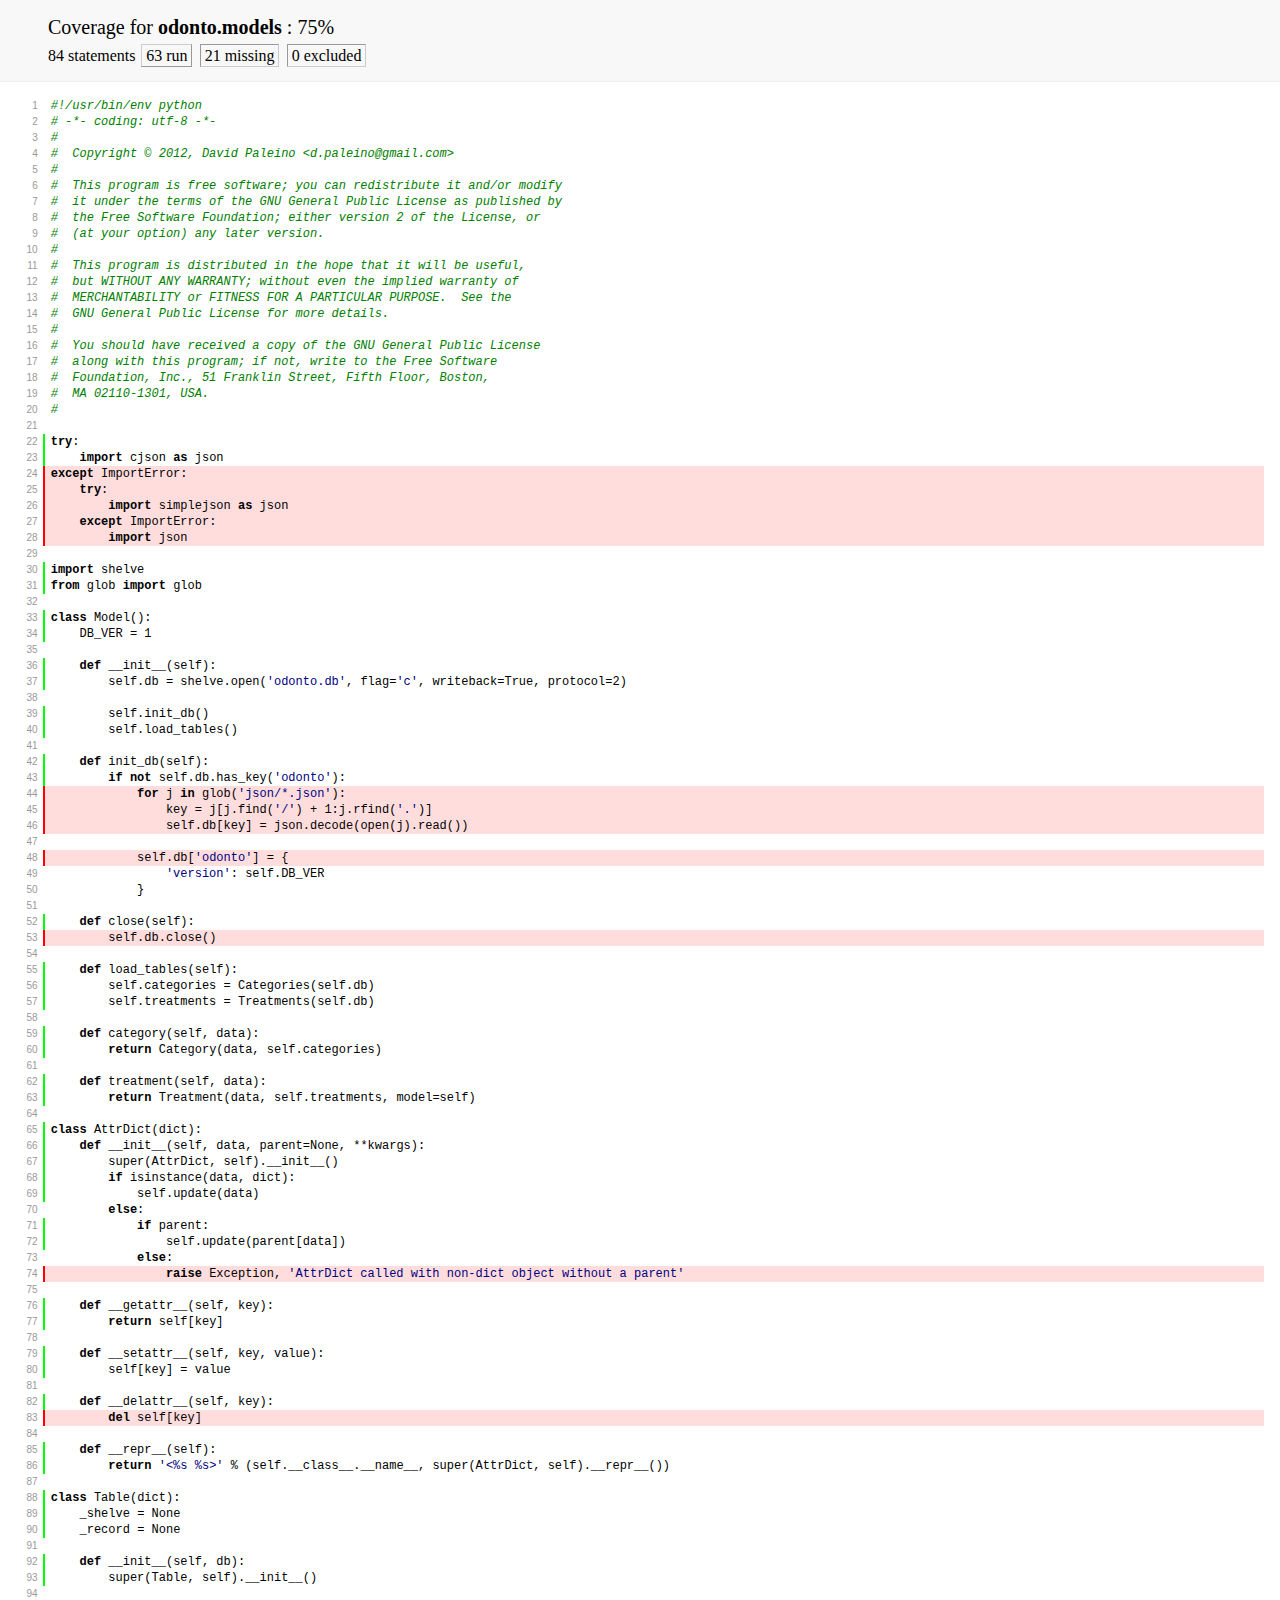
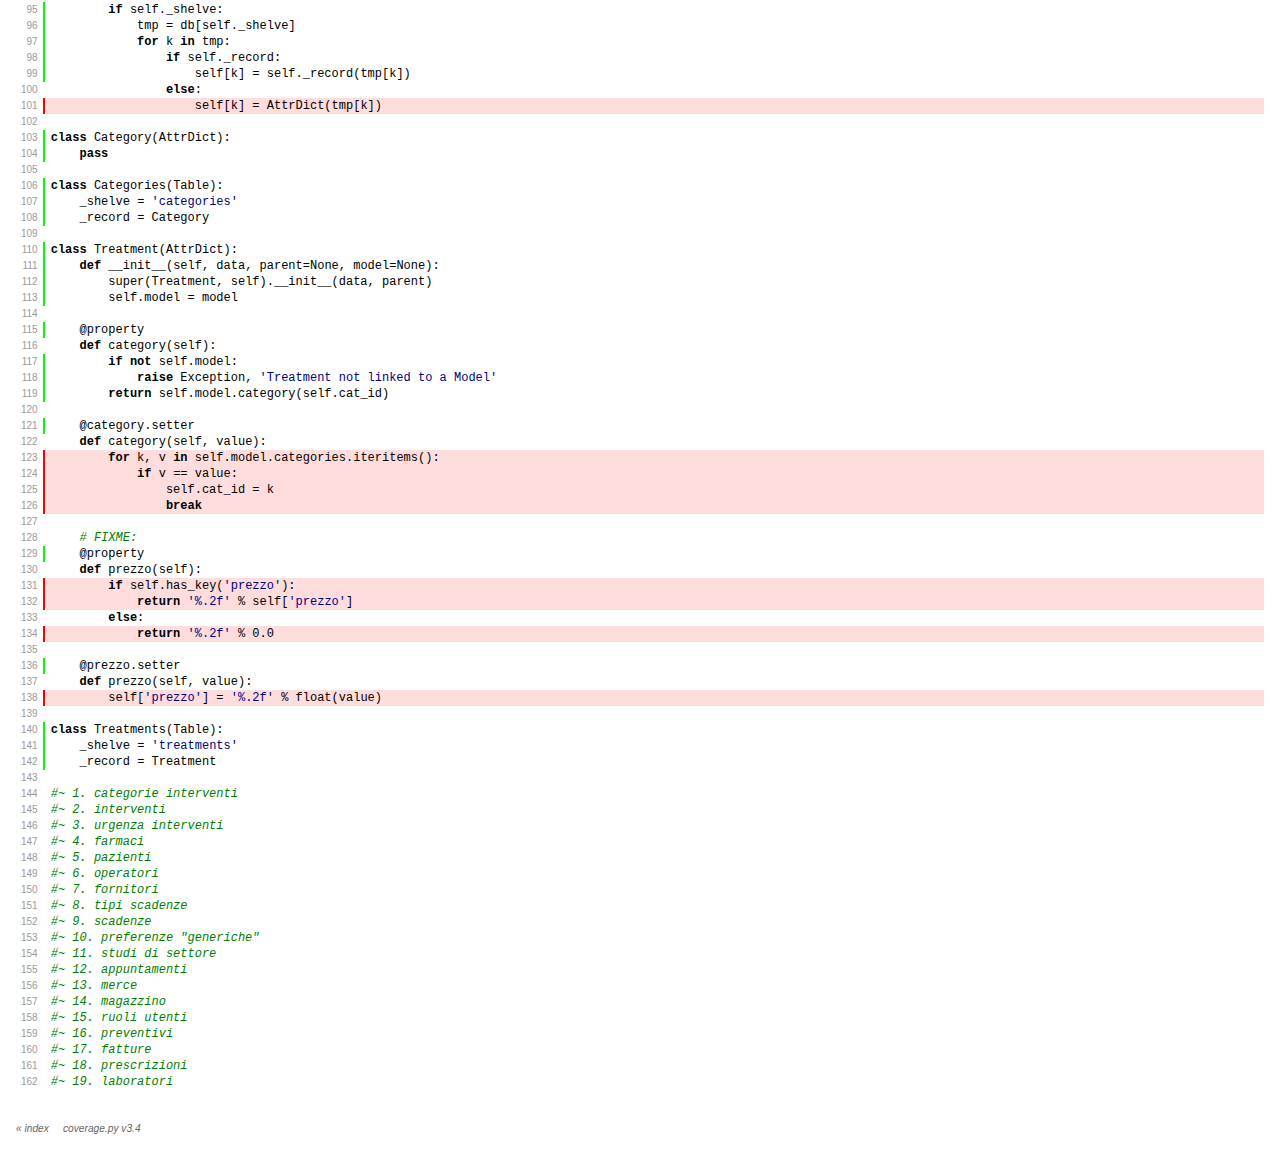
==== commit 1164c12c: "More tests" ====
--- a/cover/odonto_models.html
+++ b/cover/odonto_models.html
@@ -5,7 +5,7 @@
     
     
     <meta http-equiv='X-UA-Compatible' content='IE=emulateIE7' />
-    <title>Coverage for odonto.models: 79%</title>
+    <title>Coverage for odonto.models: 75%</title>
     <link rel='stylesheet' href='style.css' type='text/css'>
     <script type='text/javascript' src='jquery.min.js'></script>
     <script type='text/javascript' src='coverage_html.js'></script>
@@ -18,12 +18,12 @@
 <div id='header'>
     <div class='content'>
         <h1>Coverage for <b>odonto.models</b> :
-            <span class='pc_cov'>79%</span>
+            <span class='pc_cov'>75%</span>
         </h1>
         <h2 class='stats'>
             84 statements
-            <span class='run hide_run' onclick='toggle_lines(this, "run")'>66 run</span>
-            <span class='mis' onclick='toggle_lines(this, "mis")'>18 missing</span>
+            <span class='run hide_run' onclick='toggle_lines(this, "run")'>63 run</span>
+            <span class='mis' onclick='toggle_lines(this, "mis")'>21 missing</span>
             <span class='exc' onclick='toggle_lines(this, "exc")'>0 excluded</span>
             
         </h2>
@@ -77,11 +77,11 @@
 <p id='n41' class='pln'><a href='#n41'>41</a></p>
 <p id='n42' class='stm run hide_run'><a href='#n42'>42</a></p>
 <p id='n43' class='stm run hide_run'><a href='#n43'>43</a></p>
-<p id='n44' class='stm run hide_run'><a href='#n44'>44</a></p>
-<p id='n45' class='stm run hide_run'><a href='#n45'>45</a></p>
-<p id='n46' class='stm run hide_run'><a href='#n46'>46</a></p>
+<p id='n44' class='stm mis'><a href='#n44'>44</a></p>
+<p id='n45' class='stm mis'><a href='#n45'>45</a></p>
+<p id='n46' class='stm mis'><a href='#n46'>46</a></p>
 <p id='n47' class='pln'><a href='#n47'>47</a></p>
-<p id='n48' class='stm run hide_run'><a href='#n48'>48</a></p>
+<p id='n48' class='stm mis'><a href='#n48'>48</a></p>
 <p id='n49' class='pln'><a href='#n49'>49</a></p>
 <p id='n50' class='pln'><a href='#n50'>50</a></p>
 <p id='n51' class='pln'><a href='#n51'>51</a></p>
@@ -119,7 +119,7 @@
 <p id='n83' class='stm mis'><a href='#n83'>83</a></p>
 <p id='n84' class='pln'><a href='#n84'>84</a></p>
 <p id='n85' class='stm run hide_run'><a href='#n85'>85</a></p>
-<p id='n86' class='stm mis'><a href='#n86'>86</a></p>
+<p id='n86' class='stm run hide_run'><a href='#n86'>86</a></p>
 <p id='n87' class='pln'><a href='#n87'>87</a></p>
 <p id='n88' class='stm run hide_run'><a href='#n88'>88</a></p>
 <p id='n89' class='stm run hide_run'><a href='#n89'>89</a></p>
@@ -242,11 +242,11 @@
 <p id='t41' class='pln'><span class='strut'>&nbsp;</span></p>
 <p id='t42' class='stm run hide_run'>&nbsp; &nbsp; <span class='key'>def</span> <span class='nam'>init_db</span><span class='op'>(</span><span class='nam'>self</span><span class='op'>)</span><span class='op'>:</span><span class='strut'>&nbsp;</span></p>
 <p id='t43' class='stm run hide_run'>&nbsp; &nbsp; &nbsp; &nbsp; <span class='key'>if</span> <span class='key'>not</span> <span class='nam'>self</span><span class='op'>.</span><span class='nam'>db</span><span class='op'>.</span><span class='nam'>has_key</span><span class='op'>(</span><span class='str'>&#39;odonto&#39;</span><span class='op'>)</span><span class='op'>:</span><span class='strut'>&nbsp;</span></p>
-<p id='t44' class='stm run hide_run'>&nbsp; &nbsp; &nbsp; &nbsp; &nbsp; &nbsp; <span class='key'>for</span> <span class='nam'>j</span> <span class='key'>in</span> <span class='nam'>glob</span><span class='op'>(</span><span class='str'>&#39;json/*.json&#39;</span><span class='op'>)</span><span class='op'>:</span><span class='strut'>&nbsp;</span></p>
-<p id='t45' class='stm run hide_run'>&nbsp; &nbsp; &nbsp; &nbsp; &nbsp; &nbsp; &nbsp; &nbsp; <span class='nam'>key</span> <span class='op'>=</span> <span class='nam'>j</span><span class='op'>[</span><span class='nam'>j</span><span class='op'>.</span><span class='nam'>find</span><span class='op'>(</span><span class='str'>&#39;/&#39;</span><span class='op'>)</span> <span class='op'>+</span> <span class='num'>1</span><span class='op'>:</span><span class='nam'>j</span><span class='op'>.</span><span class='nam'>rfind</span><span class='op'>(</span><span class='str'>&#39;.&#39;</span><span class='op'>)</span><span class='op'>]</span><span class='strut'>&nbsp;</span></p>
-<p id='t46' class='stm run hide_run'>&nbsp; &nbsp; &nbsp; &nbsp; &nbsp; &nbsp; &nbsp; &nbsp; <span class='nam'>self</span><span class='op'>.</span><span class='nam'>db</span><span class='op'>[</span><span class='nam'>key</span><span class='op'>]</span> <span class='op'>=</span> <span class='nam'>json</span><span class='op'>.</span><span class='nam'>decode</span><span class='op'>(</span><span class='nam'>open</span><span class='op'>(</span><span class='nam'>j</span><span class='op'>)</span><span class='op'>.</span><span class='nam'>read</span><span class='op'>(</span><span class='op'>)</span><span class='op'>)</span><span class='strut'>&nbsp;</span></p>
+<p id='t44' class='stm mis'>&nbsp; &nbsp; &nbsp; &nbsp; &nbsp; &nbsp; <span class='key'>for</span> <span class='nam'>j</span> <span class='key'>in</span> <span class='nam'>glob</span><span class='op'>(</span><span class='str'>&#39;json/*.json&#39;</span><span class='op'>)</span><span class='op'>:</span><span class='strut'>&nbsp;</span></p>
+<p id='t45' class='stm mis'>&nbsp; &nbsp; &nbsp; &nbsp; &nbsp; &nbsp; &nbsp; &nbsp; <span class='nam'>key</span> <span class='op'>=</span> <span class='nam'>j</span><span class='op'>[</span><span class='nam'>j</span><span class='op'>.</span><span class='nam'>find</span><span class='op'>(</span><span class='str'>&#39;/&#39;</span><span class='op'>)</span> <span class='op'>+</span> <span class='num'>1</span><span class='op'>:</span><span class='nam'>j</span><span class='op'>.</span><span class='nam'>rfind</span><span class='op'>(</span><span class='str'>&#39;.&#39;</span><span class='op'>)</span><span class='op'>]</span><span class='strut'>&nbsp;</span></p>
+<p id='t46' class='stm mis'>&nbsp; &nbsp; &nbsp; &nbsp; &nbsp; &nbsp; &nbsp; &nbsp; <span class='nam'>self</span><span class='op'>.</span><span class='nam'>db</span><span class='op'>[</span><span class='nam'>key</span><span class='op'>]</span> <span class='op'>=</span> <span class='nam'>json</span><span class='op'>.</span><span class='nam'>decode</span><span class='op'>(</span><span class='nam'>open</span><span class='op'>(</span><span class='nam'>j</span><span class='op'>)</span><span class='op'>.</span><span class='nam'>read</span><span class='op'>(</span><span class='op'>)</span><span class='op'>)</span><span class='strut'>&nbsp;</span></p>
 <p id='t47' class='pln'><span class='strut'>&nbsp;</span></p>
-<p id='t48' class='stm run hide_run'>&nbsp; &nbsp; &nbsp; &nbsp; &nbsp; &nbsp; <span class='nam'>self</span><span class='op'>.</span><span class='nam'>db</span><span class='op'>[</span><span class='str'>&#39;odonto&#39;</span><span class='op'>]</span> <span class='op'>=</span> <span class='op'>{</span><span class='strut'>&nbsp;</span></p>
+<p id='t48' class='stm mis'>&nbsp; &nbsp; &nbsp; &nbsp; &nbsp; &nbsp; <span class='nam'>self</span><span class='op'>.</span><span class='nam'>db</span><span class='op'>[</span><span class='str'>&#39;odonto&#39;</span><span class='op'>]</span> <span class='op'>=</span> <span class='op'>{</span><span class='strut'>&nbsp;</span></p>
 <p id='t49' class='pln'>&nbsp; &nbsp; &nbsp; &nbsp; &nbsp; &nbsp; &nbsp; &nbsp; <span class='str'>&#39;version&#39;</span><span class='op'>:</span> <span class='nam'>self</span><span class='op'>.</span><span class='nam'>DB_VER</span><span class='strut'>&nbsp;</span></p>
 <p id='t50' class='pln'>&nbsp; &nbsp; &nbsp; &nbsp; &nbsp; &nbsp; <span class='op'>}</span><span class='strut'>&nbsp;</span></p>
 <p id='t51' class='pln'><span class='strut'>&nbsp;</span></p>
@@ -284,7 +284,7 @@
 <p id='t83' class='stm mis'>&nbsp; &nbsp; &nbsp; &nbsp; <span class='key'>del</span> <span class='nam'>self</span><span class='op'>[</span><span class='nam'>key</span><span class='op'>]</span><span class='strut'>&nbsp;</span></p>
 <p id='t84' class='pln'><span class='strut'>&nbsp;</span></p>
 <p id='t85' class='stm run hide_run'>&nbsp; &nbsp; <span class='key'>def</span> <span class='nam'>__repr__</span><span class='op'>(</span><span class='nam'>self</span><span class='op'>)</span><span class='op'>:</span><span class='strut'>&nbsp;</span></p>
-<p id='t86' class='stm mis'>&nbsp; &nbsp; &nbsp; &nbsp; <span class='key'>return</span> <span class='str'>&#39;&lt;%s %s&gt;&#39;</span> <span class='op'>%</span> <span class='op'>(</span><span class='nam'>self</span><span class='op'>.</span><span class='nam'>__class__</span><span class='op'>.</span><span class='nam'>__name__</span><span class='op'>,</span> <span class='nam'>super</span><span class='op'>(</span><span class='nam'>AttrDict</span><span class='op'>,</span> <span class='nam'>self</span><span class='op'>)</span><span class='op'>.</span><span class='nam'>__repr__</span><span class='op'>(</span><span class='op'>)</span><span class='op'>)</span><span class='strut'>&nbsp;</span></p>
+<p id='t86' class='stm run hide_run'>&nbsp; &nbsp; &nbsp; &nbsp; <span class='key'>return</span> <span class='str'>&#39;&lt;%s %s&gt;&#39;</span> <span class='op'>%</span> <span class='op'>(</span><span class='nam'>self</span><span class='op'>.</span><span class='nam'>__class__</span><span class='op'>.</span><span class='nam'>__name__</span><span class='op'>,</span> <span class='nam'>super</span><span class='op'>(</span><span class='nam'>AttrDict</span><span class='op'>,</span> <span class='nam'>self</span><span class='op'>)</span><span class='op'>.</span><span class='nam'>__repr__</span><span class='op'>(</span><span class='op'>)</span><span class='op'>)</span><span class='strut'>&nbsp;</span></p>
 <p id='t87' class='pln'><span class='strut'>&nbsp;</span></p>
 <p id='t88' class='stm run hide_run'><span class='key'>class</span> <span class='nam'>Table</span><span class='op'>(</span><span class='nam'>dict</span><span class='op'>)</span><span class='op'>:</span><span class='strut'>&nbsp;</span></p>
 <p id='t89' class='stm run hide_run'>&nbsp; &nbsp; <span class='nam'>_shelve</span> <span class='op'>=</span> <span class='nam'>None</span><span class='strut'>&nbsp;</span></p>
